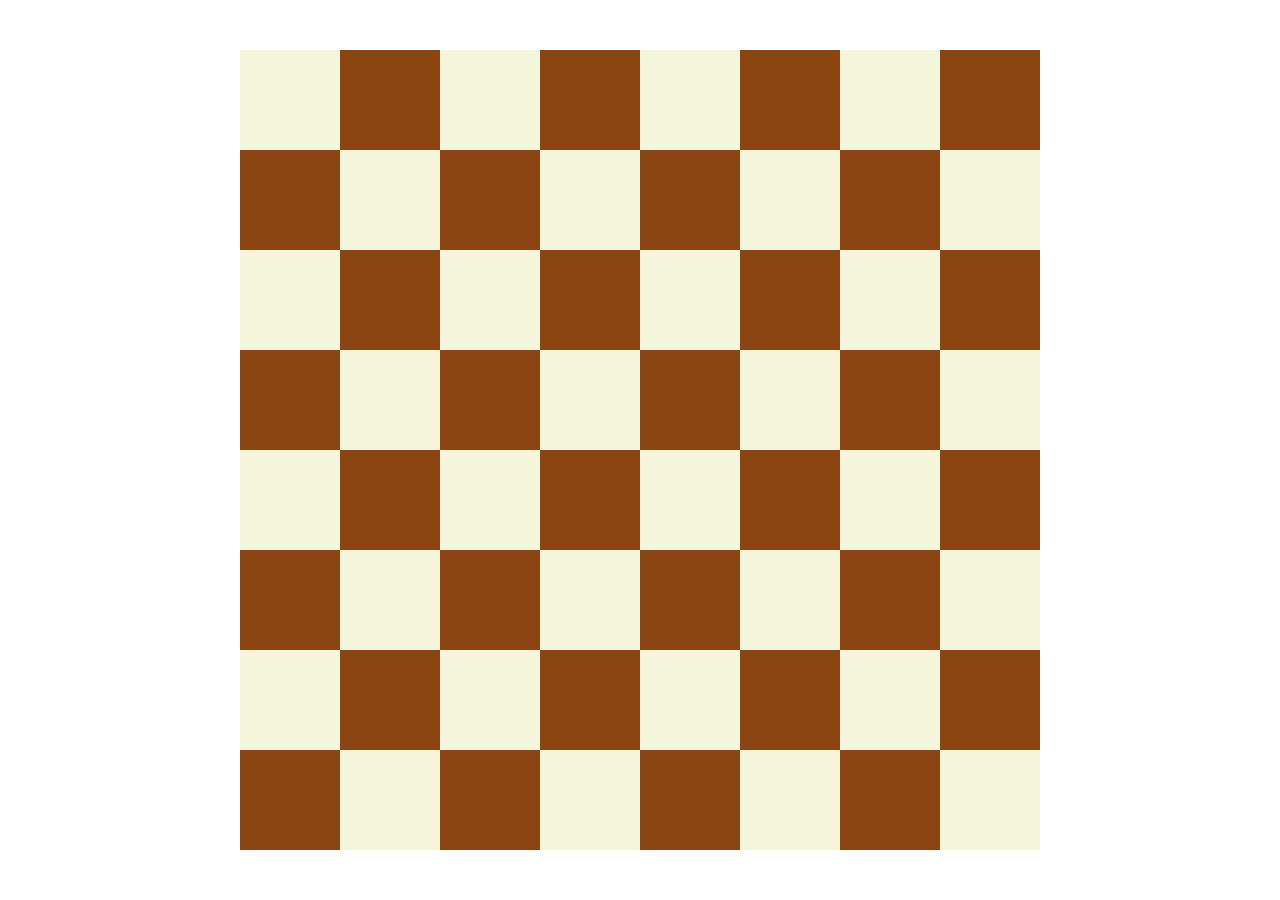
==== src/index.html @ 1a4dcf2d "feat: add chess pieces icons" ====
<!doctype html>
<html lang="en">
  <head>
    <meta charset="UTF-8" />
    <meta name="viewport" content="width=device-width, initial-scale=1" />
    <title>Chess</title>
    <link href="./style.css" rel="stylesheet" />
    <link
      rel="icon"
      type="image/svg"
      href="./assets/chess-pieces/black-knight.svg"
    />
  </head>
  <body>
    <div class="board"></div>
    <script src="./main.js"></script>
  </body>
</html>
---- src/style.css ----
* {
  margin: 0;
  padding: 0;
  box-sizing: border-box;
}

body {
  min-height: 100vh;
  display: flex;
  justify-content: center;
  align-items: center;
}

.board {
  display: grid;
  grid-template-columns: repeat(8, 1fr);
  grid-template-rows: repeat(8, 1fr);
  width: 800px;
  height: 800px;
  background-color: black;
}
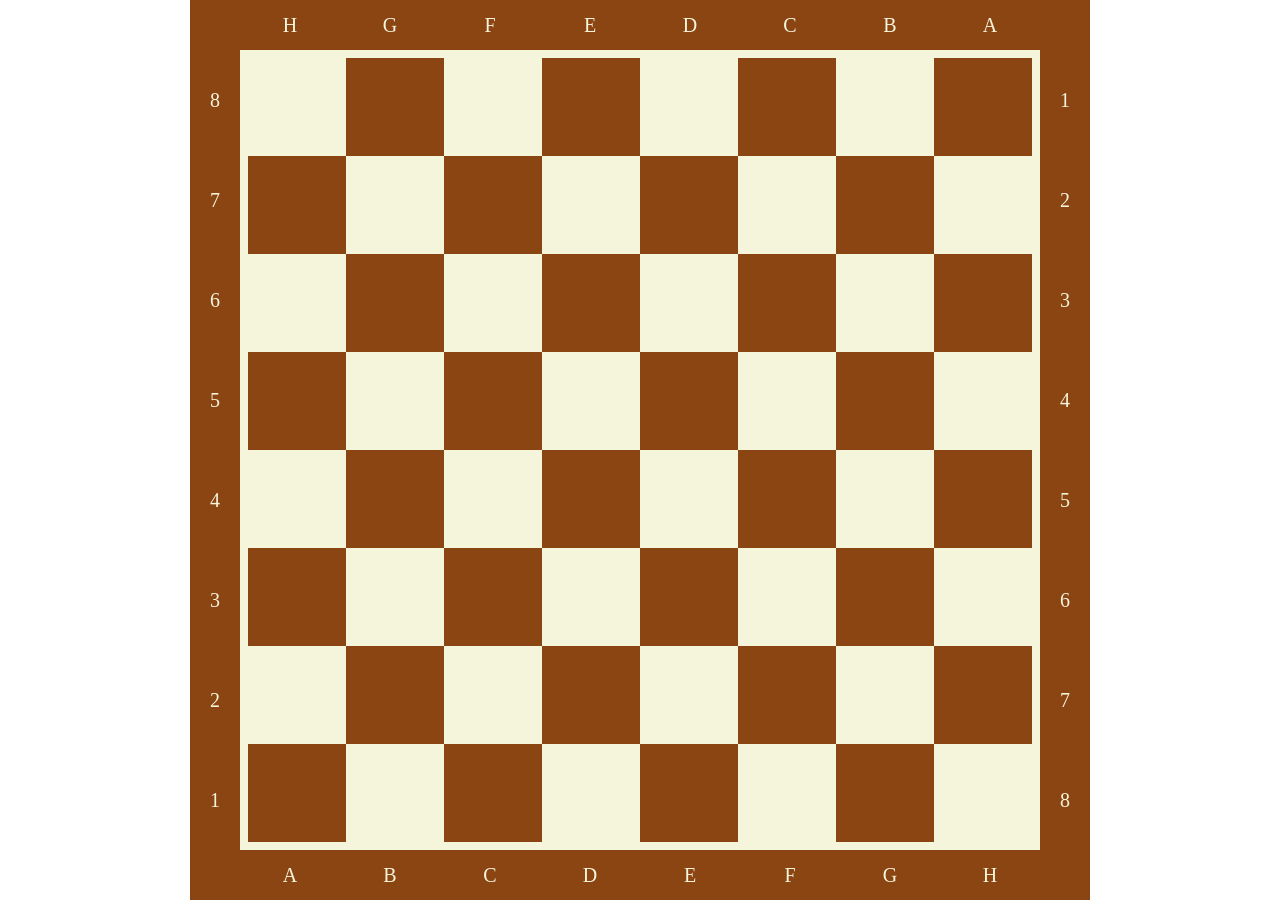
==== commit d45ae3e5: "feat: add coordinates to board" ====
--- a/src/index.html
+++ b/src/index.html
@@ -5,14 +5,20 @@
     <meta name="viewport" content="width=device-width, initial-scale=1" />
     <title>Chess</title>
     <link href="./style.css" rel="stylesheet" />
-    <link
-      rel="icon"
-      type="image/svg"
-      href="./assets/chess-pieces/black-knight.svg"
-    />
+    <link rel="icon" type="image/svg" href="./assets/website-logo.svg" />
   </head>
   <body>
-    <div class="board"></div>
+    <div class="container">
+      <div class="left-numbers numbers"></div>
+      <div class="right-numbers numbers"></div>
+      <div class="top-letters letters"></div>
+      <div class="bottom-letters letters"></div>
+      <div class="board"></div>
+      <div class="top-left corner"></div>
+      <div class="top-right corner"></div>
+      <div class="bottom-left corner"></div>
+      <div class="bottom-right corner"></div>
+    </div>
     <script src="./main.js"></script>
   </body>
 </html>
--- a/src/style.css
+++ b/src/style.css
@@ -11,11 +11,82 @@
   align-items: center;
 }
 
+.container {
+  display: grid;
+  grid-template-columns: 50px 800px 50px;
+  grid-template-rows: 50px 800px 50px;
+  grid-template-areas:
+    "top-left top-letters top-right"
+    "left-numbers board right-numbers"
+    "bottom-left bottom-letters bottom-right";
+
+  width: 900px;
+  height: 900px;
+}
+
 .board {
+  grid-area: board;
   display: grid;
   grid-template-columns: repeat(8, 1fr);
   grid-template-rows: repeat(8, 1fr);
   width: 800px;
   height: 800px;
-  background-color: black;
+  border: 0.5em solid #f5f5dc;
 }
+
+.left-numbers {
+  grid-area: left-numbers;
+}
+
+.right-numbers {
+  grid-area: right-numbers;
+}
+
+.top-letters {
+  grid-area: top-letters;
+}
+
+.bottom-letters {
+  grid-area: bottom-letters;
+}
+
+.top-left {
+  grid-area: top-left;
+}
+
+.top-right {
+  grid-area: top-right;
+}
+
+.bottom-left {
+  grid-area: bottom-left;
+}
+
+.bottom-right {
+  grid-area: bottom-right;
+}
+
+.numbers,
+.letters,
+.corner {
+  background-color: #8b4513;
+}
+
+.numbers {
+  display: grid;
+  grid-template-rows: repeat(8, 1fr);
+}
+
+.letters {
+  display: grid;
+  grid-template-columns: repeat(8, 1fr);
+}
+
+.num,
+.let {
+  display: flex;
+  justify-content: center;
+  align-items: center;
+  color: #f5f5dc;
+  font-size: 20px;
+}
